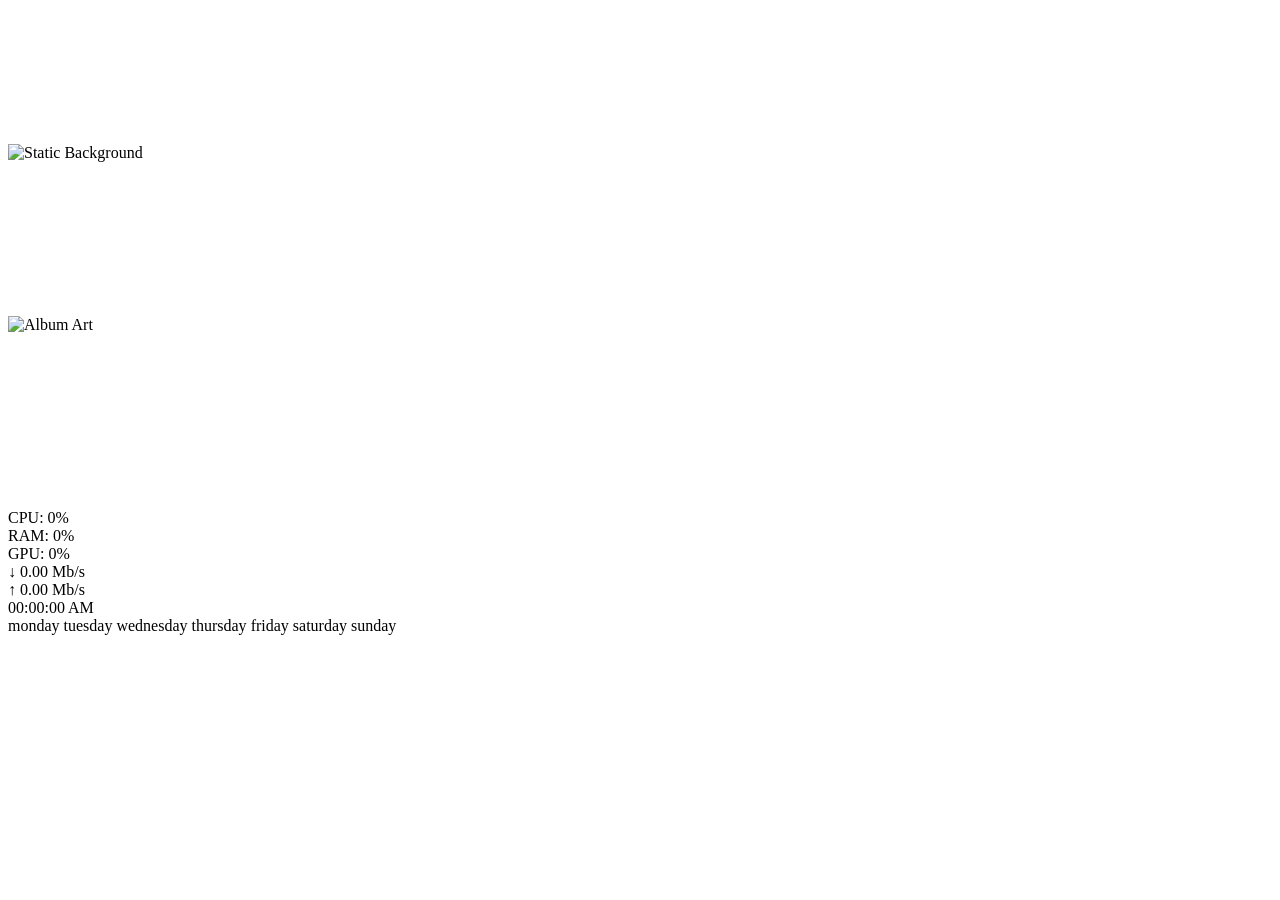
==== index.html @ 1440b772 "Add files via upload" ====
<!DOCTYPE html>
<html lang="en">
<head>
  <meta charset="UTF-8">
  <meta name="viewport" content="width=device-width, initial-scale=1.0">
  <title>Music Reactive Wallpaper</title>
  <link rel="stylesheet" href="styles/style.css">
</head>
<body>
  <div id="background-stack">
    <div id="bg-layer-a" class="bg-layer is-visible">
      <img id="background" class="bg-image" src="images/background.jpg" alt="Static Background" draggable="false">
      <video
        class="bg-video object-cover w-screen h-screen"
        id="animated-background"
        src="media/bmw.webm"
        autoplay
        loop
        muted
      ></video>
    </div>
    <div id="bg-layer-b" class="bg-layer">
      <img class="bg-image" src="images/background.jpg" alt="" draggable="false">
      <video class="bg-video object-cover w-screen h-screen" src="media/bmw.webm" autoplay loop muted></video>
    </div>
  </div>

  <div id="ui-layer">
  <div id="content">
    <div id="metadata">
      <img id="albumart" src="res/da.png" alt="Album Art" draggable="false">
      <h1 id="title"></h1>
      <h2 id="artist"></h2>
    </div>
    <canvas id="canvas"></canvas>
  </div>

  <div id="systemUsage">
    <div id="cpuUsage">CPU: 0%</div>
    <div id="ramUsage">RAM: 0%</div>
    <div id="gpuUsage">GPU: 0%</div>
  </div>

  <div id="networkStats">
    <div id="netDown">↓ 0.00 Mb/s</div>
    <div id="netUp">↑ 0.00 Mb/s</div>
  </div>
  <div id="clocknum1">
    <!-- Clock section -->
    <div id="clock1">
      <span id="time">00:00:00</span>
      <span id="ampm">AM</span> <!-- AM/PM text -->


    </div>

    <div id="days">
      <span class="day">monday</span>
      <span class="day">tuesday</span>
      <span class="day">wednesday</span>
      <span class="day">thursday</span>
      <span class="day">friday</span>
      <span class="day">saturday</span>
      <span class="day">sunday</span>
    </div>

    <div id="full-date">
      <span id="day-name"></span>
      <span id="month-date"></span>
      <span id="year"></span>
    </div>
  </div>


  <div id="weather">
    <div class="weather-row">
      <div id="weatherIcon"></div>
      <div id="weatherTemp"></div>
      <div id="weatherDescription"></div>
    </div>
    <div id="weatherExtra"></div>
  </div>
  </div>

  <script src="js/script.js"></script>
</body>
</html>
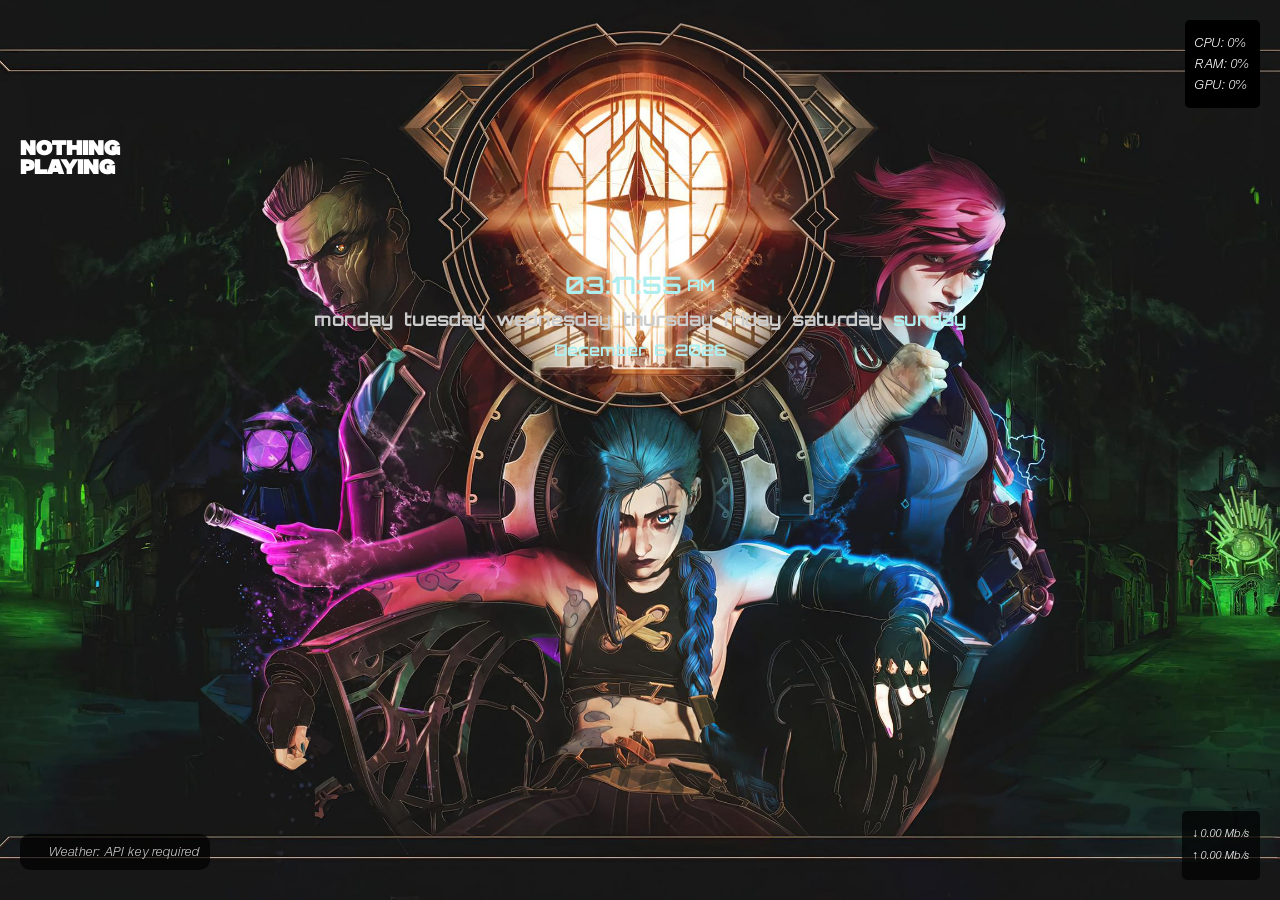
==== commit a6f032b6: "Add full mt17 wallpaper project with Preset Manager. Ship wallpaper, preset slideshow, web UI compan" ====
--- a/index.html
+++ b/index.html
@@ -1,87 +1,87 @@
-<!DOCTYPE html>
-<html lang="en">
-<head>
-  <meta charset="UTF-8">
-  <meta name="viewport" content="width=device-width, initial-scale=1.0">
-  <title>Music Reactive Wallpaper</title>
-  <link rel="stylesheet" href="styles/style.css">
-</head>
-<body>
-  <div id="background-stack">
-    <div id="bg-layer-a" class="bg-layer is-visible">
-      <img id="background" class="bg-image" src="images/background.jpg" alt="Static Background" draggable="false">
-      <video
-        class="bg-video object-cover w-screen h-screen"
-        id="animated-background"
-        src="media/bmw.webm"
-        autoplay
-        loop
-        muted
-      ></video>
-    </div>
-    <div id="bg-layer-b" class="bg-layer">
-      <img class="bg-image" src="images/background.jpg" alt="" draggable="false">
-      <video class="bg-video object-cover w-screen h-screen" src="media/bmw.webm" autoplay loop muted></video>
-    </div>
-  </div>
-
-  <div id="ui-layer">
-  <div id="content">
-    <div id="metadata">
-      <img id="albumart" src="res/da.png" alt="Album Art" draggable="false">
-      <h1 id="title"></h1>
-      <h2 id="artist"></h2>
-    </div>
-    <canvas id="canvas"></canvas>
-  </div>
-
-  <div id="systemUsage">
-    <div id="cpuUsage">CPU: 0%</div>
-    <div id="ramUsage">RAM: 0%</div>
-    <div id="gpuUsage">GPU: 0%</div>
-  </div>
-
-  <div id="networkStats">
-    <div id="netDown">↓ 0.00 Mb/s</div>
-    <div id="netUp">↑ 0.00 Mb/s</div>
-  </div>
-  <div id="clocknum1">
-    <!-- Clock section -->
-    <div id="clock1">
-      <span id="time">00:00:00</span>
-      <span id="ampm">AM</span> <!-- AM/PM text -->
-
-
-    </div>
-
-    <div id="days">
-      <span class="day">monday</span>
-      <span class="day">tuesday</span>
-      <span class="day">wednesday</span>
-      <span class="day">thursday</span>
-      <span class="day">friday</span>
-      <span class="day">saturday</span>
-      <span class="day">sunday</span>
-    </div>
-
-    <div id="full-date">
-      <span id="day-name"></span>
-      <span id="month-date"></span>
-      <span id="year"></span>
-    </div>
-  </div>
-
-
-  <div id="weather">
-    <div class="weather-row">
-      <div id="weatherIcon"></div>
-      <div id="weatherTemp"></div>
-      <div id="weatherDescription"></div>
-    </div>
-    <div id="weatherExtra"></div>
-  </div>
-  </div>
-
-  <script src="js/script.js"></script>
-</body>
+<!DOCTYPE html>
+<html lang="en">
+<head>
+  <meta charset="UTF-8">
+  <meta name="viewport" content="width=device-width, initial-scale=1.0">
+  <title>Music Reactive Wallpaper</title>
+  <link rel="stylesheet" href="styles/style.css">
+</head>
+<body>
+  <div id="background-stack">
+    <div id="bg-layer-a" class="bg-layer is-visible">
+      <img id="background" class="bg-image" src="images/background.jpg" alt="Static Background" draggable="false">
+      <video
+        class="bg-video object-cover w-screen h-screen"
+        id="animated-background"
+        src="media/bmw.webm"
+        autoplay
+        loop
+        muted
+      ></video>
+    </div>
+    <div id="bg-layer-b" class="bg-layer">
+      <img class="bg-image" src="images/background.jpg" alt="" draggable="false">
+      <video class="bg-video object-cover w-screen h-screen" src="media/bmw.webm" autoplay loop muted></video>
+    </div>
+  </div>
+
+  <div id="ui-layer">
+  <div id="content">
+    <div id="metadata">
+      <img id="albumart" src="res/da.png" alt="Album Art" draggable="false">
+      <h1 id="title"></h1>
+      <h2 id="artist"></h2>
+    </div>
+    <canvas id="canvas"></canvas>
+  </div>
+
+  <div id="systemUsage">
+    <div id="cpuUsage">CPU: 0%</div>
+    <div id="ramUsage">RAM: 0%</div>
+    <div id="gpuUsage">GPU: 0%</div>
+  </div>
+
+  <div id="networkStats">
+    <div id="netDown">↓ 0.00 Mb/s</div>
+    <div id="netUp">↑ 0.00 Mb/s</div>
+  </div>
+  <div id="clocknum1">
+    <!-- Clock section -->
+    <div id="clock1">
+      <span id="time">00:00:00</span>
+      <span id="ampm">AM</span> <!-- AM/PM text -->
+
+
+    </div>
+
+    <div id="days">
+      <span class="day">monday</span>
+      <span class="day">tuesday</span>
+      <span class="day">wednesday</span>
+      <span class="day">thursday</span>
+      <span class="day">friday</span>
+      <span class="day">saturday</span>
+      <span class="day">sunday</span>
+    </div>
+
+    <div id="full-date">
+      <span id="day-name"></span>
+      <span id="month-date"></span>
+      <span id="year"></span>
+    </div>
+  </div>
+
+
+  <div id="weather">
+    <div class="weather-row">
+      <div id="weatherIcon"></div>
+      <div id="weatherTemp"></div>
+      <div id="weatherDescription"></div>
+    </div>
+    <div id="weatherExtra"></div>
+  </div>
+  </div>
+
+  <script src="js/script.js"></script>
+</body>
 </html>
--- a/styles/style.css
+++ b/styles/style.css
@@ -0,0 +1,383 @@
+/* Default fonts (overridden at runtime when a different file is selected in Lively) */
+@font-face {
+  font-family: 'livelyMediaTitle';
+  src: url('../fonts/mediaFont.otf') format('opentype');
+}
+
+@font-face {
+  font-family: 'livelyMediaArtist';
+  src: url('../fonts/mediaFont.otf') format('opentype');
+}
+
+@font-face {
+  font-family: 'livelyWeather';
+  src: url('../fonts/weatherFont.ttf') format('truetype');
+}
+
+@font-face {
+  font-family: 'livelySystemUsage';
+  src: url('../fonts/systemFont.ttf') format('truetype');
+}
+
+@font-face {
+  font-family: 'livelyNetwork';
+  src: url('../fonts/systemFont.ttf') format('truetype');
+}
+
+@font-face {
+  font-family: 'livelyClockTime';
+  src: url('../fonts/clock1Font.ttf') format('truetype');
+}
+
+@font-face {
+  font-family: 'livelyClockDays';
+  src: url('../fonts/clock1DateFont.ttf') format('truetype');
+}
+
+@font-face {
+  font-family: 'livelyClockDate';
+  src: url('../fonts/clock1DateFont.ttf') format('truetype');
+}
+
+
+:root {
+  --weather-bottom: 20px; /* Default top position */
+  --weather-left: 20px; /* Default left position */
+  --weather-temp-color : white;
+  --weatherDescription-color : #ccc;
+  --weather-background : rgba(0, 0, 0, 0.7);
+  --weatherIcon-size : 40px;
+  --weather-font-size : 14px;
+  --weather-temp-font-size : 18px;
+  --weather-font-family : 'livelyWeather', sans-serif;
+  --clock1-vertical-shift : calc(70 * (100vh - 200px) / 100);
+
+  --systemUsage-top : 20px;
+  --systemUsage-right : 20px;
+  --systemUsage-color : white;
+  --systemUsage-background : rgba(0,0,0,0.7);
+  --systemUsage-font-size : 14px;
+  --systemUsage-font-family : 'livelySystemUsage', sans-serif;
+  
+  --media-color :rgb(204, 204, 204);
+  --media-title-color : rgb(255, 255, 255);
+  --media-title-font : 'livelyMediaTitle', sans-serif;
+  --media-artist-font : 'livelyMediaArtist', sans-serif;
+ 
+  --clock1-time-color : rgb(175, 238, 238);
+  --clock1-today-color : rgb(175, 238, 238);
+  --clock1-otherdays-color : rgb(204, 204, 204);
+  --clock1-date-color : rgb(175, 238, 238);
+  --clock1-time-bottom : 110px;
+  --clock1-time-font: 'livelyClockTime', sans-serif;
+  --clock1-time-font-size: 24px;
+  --clock1-time-gap : 5px;
+  --clock1-ampm-font-size : 16px;
+  --clock1-days-bottom : 80px ;
+  --clock1-days-font : 'livelyClockDays', sans-serif;
+  --clock1-days-gap : 0.7rem ;
+  --clock1-days-font-size : 18px ;
+  --clock1-date-bottom : 50px ;
+  --clock1-date-font : 'livelyClockDate', sans-serif;
+  --clock1-date-gap : 0.5rem ;
+  --clock1-date-font-size : 16px ;
+  --clock1-left : 50%;
+  --clock1-top: 30%;
+  --static-wallpaper : url('../images/background.jpg');
+
+  --network-bottom: 20px;
+  --network-right: 20px;
+  --network-color: #ffffff;
+  --network-font-size: 12px;
+  --network-background: rgba(0, 0, 0, 0.7);
+  --weather-extra-color: #cccccc;
+  --weather-extra-font-size: 13px;
+  --crossfade-duration: 1.2s;
+
+}
+
+body {
+  margin: 0;
+  overflow: hidden;
+  font-family: Arial, sans-serif;
+  display: flex;
+  align-items: flex-start; /* Align content to the top */
+  justify-content: flex-start; /* Align content to the left */
+  height: 100vh;
+  color: white;
+  background: #000;
+}
+
+#background-stack {
+  position: absolute;
+  inset: 0;
+  z-index: 0;
+  overflow: hidden;
+}
+
+.bg-layer {
+  position: absolute;
+  inset: 0;
+  opacity: 0;
+  transition: opacity var(--crossfade-duration) ease-in-out;
+  pointer-events: none;
+}
+
+.bg-layer.is-visible {
+  opacity: 1;
+}
+
+.bg-layer .bg-image,
+.bg-layer .bg-video {
+  position: absolute;
+  top: 0;
+  left: 0;
+  width: 100%;
+  height: 100%;
+  object-fit: cover;
+  user-select: none;
+  pointer-events: none;
+  -webkit-user-drag: none;
+}
+
+#ui-layer {
+  position: absolute;
+  inset: 0;
+  z-index: 1;
+  opacity: 1;
+  transition: opacity calc(var(--crossfade-duration) / 2) ease-in-out;
+  pointer-events: none;
+}
+
+#ui-layer.is-fading {
+  opacity: 0;
+}
+
+#content {
+  position: absolute;
+  top: 20px; /* Adjust as needed */
+  left: 20px; /* Adjust as needed */
+  z-index: 1;
+  display: flex;
+  align-items: flex-start;
+}
+
+#albumart {
+  width: 120px; /* Adjust as needed */
+  height: 120px; /* Adjust as needed */
+  border-radius: 10px;
+  margin-right: 10px; /* Space between album art and song data */
+  user-select: none;
+  pointer-events: none;
+  -webkit-user-drag: none;
+}
+
+#songData {
+  display: flex;
+  flex-direction: column;
+  margin-right: 10px; /* Space between song data and visualizer */
+  color: var(--media-color);
+}
+
+#title {
+  font-size: 20px; /* Adjust as needed */
+  margin: 0;
+  white-space: normal; /* Allow text to wrap */
+  word-wrap: break-word; /* Break long words */
+  max-width: 200px; /* Limit song name width */
+  font-family: var(--media-title-font);
+  color: var(--media-title-color);
+
+}
+
+#artist {
+  font-size: 15px; /* Adjust as needed */
+  margin: 0;
+  color: var(--media-color);
+  font-family: var(--media-artist-font);
+}
+
+canvas {
+  position: absolute;
+  width: 100px; /* Adjust as needed */
+  height: 30px; /* Adjust as needed */
+  top: 50px; /* Center vertically */
+  left: 100px; /* Center horizontally */
+  
+}
+
+.object-cover{
+  -o-object-fit: cover;
+     object-fit: cover;
+}
+
+.w-screen{
+  width: 100vw;
+}
+
+.h-screen{
+  height: 100vh;
+}
+
+#systemUsage {
+  position: absolute;
+  top: var(--systemUsage-top);
+  right: var(--systemUsage-right);
+  z-index: 2;
+  background: var(--systemUsage-background);
+  padding: 10px;
+  border-radius: 5px;
+  color: var(--systemUsage-color);
+  font-family: var(--systemUsage-font-family), sans-serif;
+  font-size: var(--systemUsage-font-size);
+}
+
+#systemUsage div {
+  margin: 5px 0;
+}
+
+#weather {
+  position: absolute;
+  bottom:  var(--weather-bottom);
+  left: var(--weather-left);
+  z-index: 2;
+  background: var(--weather-background);
+  padding: 10px;
+  border-radius: 10px;
+  color: var(--weather-temp-color);
+  font-family: var(--weather-font-family), sans-serif;
+  font-size: var(--weather-font-size);
+  display: flex;
+  flex-direction: column;
+  align-items: flex-start;
+  gap: 6px;
+}
+
+.weather-row {
+  display: flex;
+  align-items: center;
+  gap: 10px;
+}
+
+#weatherExtra {
+  font-size: var(--weather-extra-font-size);
+  color: var(--weather-extra-color);
+  line-height: 1.3;
+}
+
+#networkStats {
+  position: absolute;
+  bottom: var(--network-bottom);
+  right: var(--network-right);
+  z-index: 2;
+  text-align: right;
+  background: var(--network-background);
+  padding: 10px;
+  border-radius: 5px;
+  color: var(--network-color);
+  font-size: var(--network-font-size);
+  font-family: var(--systemUsage-font-family), sans-serif;
+  line-height: 1.4;
+  pointer-events: none;
+  user-select: none;
+}
+
+#networkStats div {
+  margin: 5px 0;
+}
+
+#weatherIcon img {
+  width: var(--weatherIcon-size);
+  height: var(--weatherIcon-size);
+}
+
+#weatherTemp {
+  font-size: var(--weather-temp-font-size);
+  font-weight: bold;
+  color: var(--weather-temp-color);
+}
+
+#weatherDescription {
+  font-size: 14px;
+  color: var(--weatherDescription-color);
+  font-size: var(--weather-font-size);
+}
+
+/* Clock styles */
+#clock1,
+#days,
+#full-date {
+  left: var(--clock1-left);
+  transform: translateX(-50%);
+  width: max-content;
+}
+
+#clock1 { /* time and am/pm text*/
+  position: absolute;
+  bottom: calc(var(--clock1-time-bottom) + var(--clock1-vertical-shift));
+  justify-content: center;
+  z-index: 2; /* Ensure it's above the background */
+  color: var(--clock1-time-color); /* Text color */
+  font-family: var(--clock1-time-font), sans-serif; /* Use the custom font */
+  font-size: var(--clock1-time-font-size); /* Adjust as needed */
+  overflow: hidden;
+  display: flex;
+  align-items: center;
+  gap: var(--clock1-time-gap); /* Space between time and AM/PM */
+
+}
+
+#time {
+  font-weight: bold; /* Make the time text bold */
+}
+
+#ampm {
+  font-size: var(--clock1-ampm-font-size);
+  opacity: 1;
+}
+
+#days {
+  display: flex;
+  justify-content: center;
+  align-items: center;
+  position: absolute;
+  bottom: calc(var(--clock1-days-bottom) + var(--clock1-vertical-shift));
+
+  font-family: var(--clock1-days-font), sans-serif; /* Use the custom font */
+  gap: var(--clock1-days-gap) ; /* Space between days */
+  font-size: var(--clock1-days-font-size); /* Adjust as needed */
+
+
+}
+
+#full-date {
+  position: absolute;
+  bottom: calc(var(--clock1-date-bottom) + var(--clock1-vertical-shift));
+  display: flex; /* Use flexbox to align items in a row */
+  flex-direction: row; /* Ensure items are in a single line */
+  align-items: center; /* Vertically center the items */
+  justify-content: center; /* Horizontally center the items */
+  gap: var(--clock1-date-gap); /* Space between date parts */
+  font-family: var(--clock1-date-font), sans-serif; /* Use the custom font */
+  white-space: nowrap; /* Prevent wrapping to the next line */
+  color: var(--clock1-date-color);
+  font-size: var(--clock1-date-font-size);
+
+}
+
+#day-name,
+#month-date,
+#year {
+  margin: 0; /* Remove default margins */
+  display: inline-block; /* Ensure elements are inline */
+}
+
+#clocknum1{
+  color: white;
+  position: absolute;
+  top: 0;
+  left: 0;
+  width: 100%;
+  height: 100%;
+  pointer-events: none;
+}
